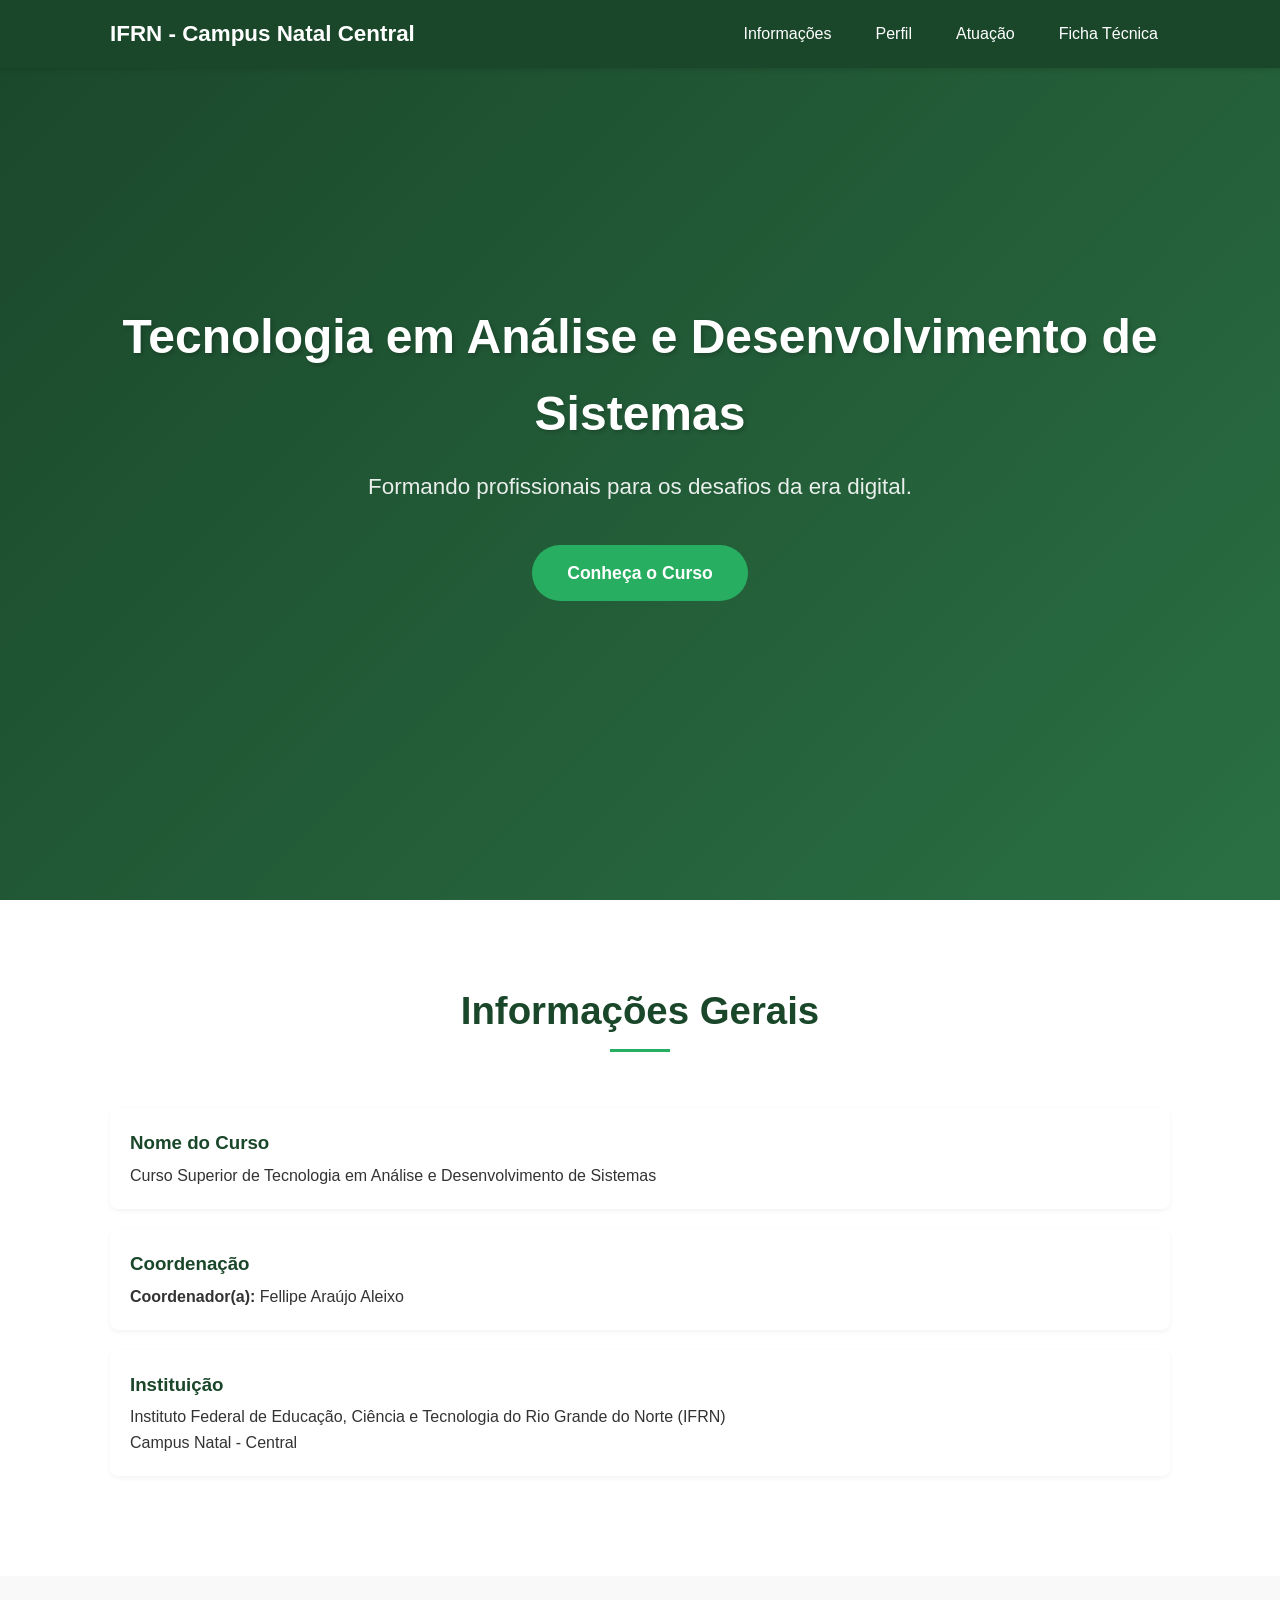
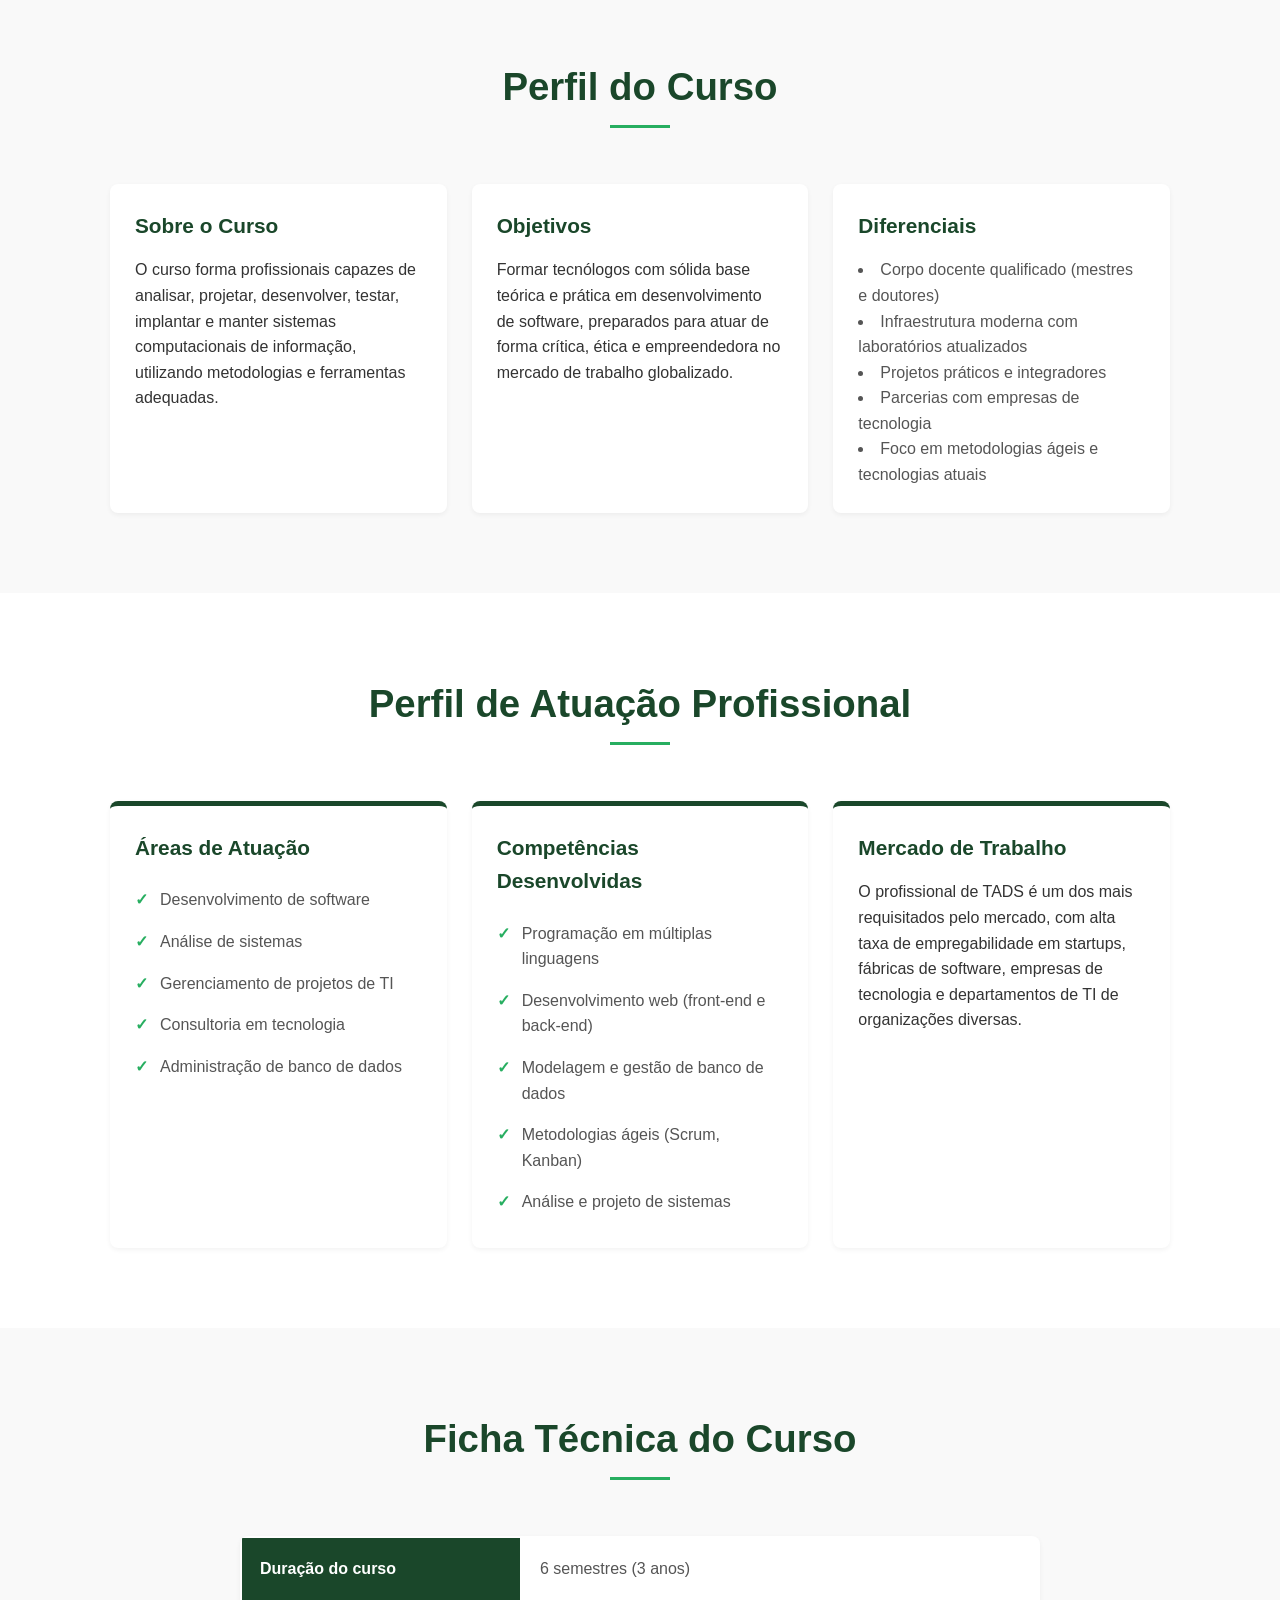
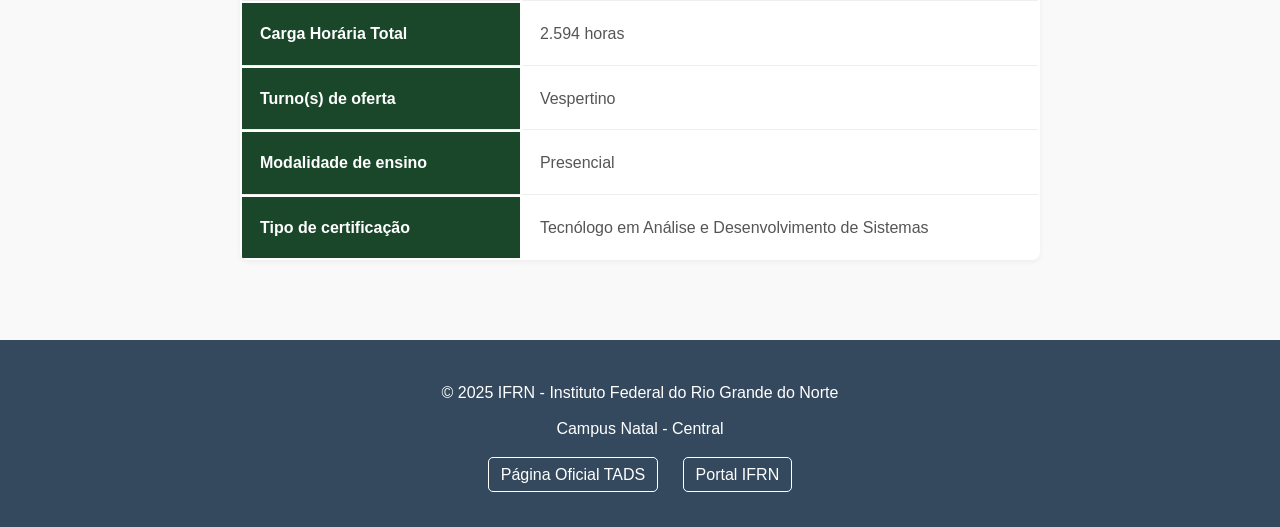
==== LandingPage/landingpage.html @ 61e65e61 "atividade finalizada" ====
<!DOCTYPE html>
<html lang="pt-BR">
<head>
    <meta charset="UTF-8">
    <meta name="viewport" content="width=device-width, initial-scale=1.0">
    <title>TADS - Análise e Desenvolvimento de Sistemas - IFRN</title>
    <link rel="stylesheet" href="landingpage.css">
</head>
<body>

    <header>
        <nav class="container">
            <h1>IFRN - Campus Natal Central</h1>
            <ul class="nav-menu">
                <li><a href="#informacoes">Informações</a></li>
                <li><a href="#perfil-curso">Perfil</a></li>
                <li><a href="#atuacao">Atuação</a></li>
                <li><a href="#ficha-tecnica">Ficha Técnica</a></li>
            </ul>
        </nav>
    </header>

    <section class="hero">
        <div class="hero-content">
            <h1>Tecnologia em Análise e Desenvolvimento de Sistemas</h1>
            <p class="hero-subtitle">Formando profissionais para os desafios da era digital.</p>
            <a href="#informacoes" class="btn-cta">Conheça o Curso</a>
        </div>
    </section>

    <section id="informacoes">
        <div class="container">
            <h2 class="section-title">Informações Gerais</h2>
            <div class="info-box">
                <h3>Nome do Curso</h3>
                <p>Curso Superior de Tecnologia em Análise e Desenvolvimento de Sistemas</p>
            </div>
            <div class="info-box">
                <h3>Coordenação</h3>
                <p><strong>Coordenador(a):</strong> Fellipe Araújo Aleixo</p>
            </div>
            <div class="info-box">
                <h3>Instituição</h3>
                <p>Instituto Federal de Educação, Ciência e Tecnologia do Rio Grande do Norte (IFRN)</p>
                <p>Campus Natal - Central</p>
            </div>
        </div>
    </section>

    <section id="perfil-curso" class="section-bg-light">
        <div class="container">
            <h2 class="section-title">Perfil do Curso</h2>
            <div class="content-grid">
                <div class="content-card">
                    <h3>Sobre o Curso</h3>
                    <p>O curso forma profissionais capazes de analisar, projetar, desenvolver, testar, implantar e manter sistemas computacionais de informação, utilizando metodologias e ferramentas adequadas.</p>
                </div>
                <div class="content-card">
                    <h3>Objetivos</h3>
                    <p>Formar tecnólogos com sólida base teórica e prática em desenvolvimento de software, preparados para atuar de forma crítica, ética e empreendedora no mercado de trabalho globalizado.</p>
                </div>
                <div class="content-card">
                    <h3>Diferenciais</h3>
                    <ul>
                        <li>Corpo docente qualificado (mestres e doutores)</li>
                        <li>Infraestrutura moderna com laboratórios atualizados</li>
                        <li>Projetos práticos e integradores</li>
                        <li>Parcerias com empresas de tecnologia</li>
                        <li>Foco em metodologias ágeis e tecnologias atuais</li>
                    </ul>
                </div>
            </div>
        </div>
    </section>

    <section id="atuacao">
        <div class="container">
            <h2 class="section-title">Perfil de Atuação Profissional</h2>
            <div class="atuacao-grid">
                <div class="atuacao-card">
                    <h3>Áreas de Atuação</h3>
                    <ul>
                        <li>Desenvolvimento de software</li>
                        <li>Análise de sistemas</li>
                        <li>Gerenciamento de projetos de TI</li>
                        <li>Consultoria em tecnologia</li>
                        <li>Administração de banco de dados</li>
                    </ul>
                </div>
                <div class="atuacao-card">
                    <h3>Competências Desenvolvidas</h3>
                    <ul>
                        <li>Programação em múltiplas linguagens</li>
                        <li>Desenvolvimento web (front-end e back-end)</li>
                        <li>Modelagem e gestão de banco de dados</li>
                        <li>Metodologias ágeis (Scrum, Kanban)</li>
                        <li>Análise e projeto de sistemas</li>
                    </ul>
                </div>
                <div class="atuacao-card">
                    <h3>Mercado de Trabalho</h3>
                    <p>O profissional de TADS é um dos mais requisitados pelo mercado, com alta taxa de empregabilidade em startups, fábricas de software, empresas de tecnologia e departamentos de TI de organizações diversas.</p>
                </div>
            </div>
        </div>
    </section>

    <section id="ficha-tecnica" class="section-bg-light">
        <div class="container">
            <h2 class="section-title">Ficha Técnica do Curso</h2>
            <table class="ficha-table">
                <tbody>
                    <tr>
                        <th>Duração do curso</th>
                        <td>6 semestres (3 anos)</td>
                    </tr>
                    <tr>
                        <th>Carga Horária Total</th>
                        <td>2.594 horas</td>
                    </tr>
                    <tr>
                        <th>Turno(s) de oferta</th>
                        <td>Vespertino</td>
                    </tr>
                    <tr>
                        <th>Modalidade de ensino</th>
                        <td>Presencial</td>
                    </tr>
                    <tr>
                        <th>Tipo de certificação</th>
                        <td>Tecnólogo em Análise e Desenvolvimento de Sistemas</td>
                    </tr>
                </tbody>
            </table>
        </div>
    </section>

    <footer>
        <div class="container">
            <p>&copy; 2025 IFRN - Instituto Federal do Rio Grande do Norte</p>
            <p>Campus Natal - Central</p>
            <div class="footer-links">
                <a href="https://diatinf.ifrn.edu.br/cursos/tecnologia-em-analise-e-desenvolvimento-de-sistemas/" target="_blank">Página Oficial TADS</a>
                <a href="https://portal.ifrn.edu.br/" target="_blank">Portal IFRN</a>
            </div>
        </div>
    </footer>

</body>
</html>
---- LandingPage/landingpage.css ----
* {
    margin: 0;
    padding: 0;
    box-sizing: border-box;
}

:root {
    --primary-color: #1a472a;
    --secondary-color: #27ae60;
    --light-bg: #f9f9f9;
    --text-color: #333;
    --text-secondary: #555;
    --white-color: #ffffff;
}

html {
    scroll-behavior: smooth;
}

body {
    font-family: 'Verdana', Geneva, sans-serif;
    line-height: 1.6;
    color: var(--text-color);
}

.container {
    max-width: 1100px;
    margin: 0 auto;
    padding: 0 20px;
}

header {
    background-color: var(--primary-color);
    color: var(--white-color);
    padding: 1rem 0;
    position: fixed;
    width: 100%;
    top: 0;
    z-index: 1000;
    box-shadow: 0 2px 4px rgba(0, 0, 0, 0.1);
}

header nav {
    display: flex;
    justify-content: space-between;
    align-items: center;
}

header h1 {
    font-size: 1.4rem;
}

.nav-menu {
    list-style: none;
    display: flex;
}

.nav-menu li {
    margin-left: 20px;
}

.nav-menu li a {
    color: var(--white-color);
    text-decoration: none;
    padding: 8px 12px;
    border-radius: 5px;
    transition: background-color 0.3s;
}

.nav-menu li a:hover {
    background-color: rgba(255, 255, 255, 0.15);
}

.hero {
    background: linear-gradient(135deg, var(--primary-color) 0%, #2a6f44 100%);
    color: var(--white-color);
    height: 100vh;
    display: flex;
    align-items: center;
    justify-content: center;
    text-align: center;
    padding: 0 20px;
}

.hero-content h1 {
    font-size: 3rem;
    margin-bottom: 1rem;
    text-shadow: 2px 2px 4px rgba(0, 0, 0, 0.2);
}

.hero-subtitle {
    font-size: 1.4rem;
    margin-bottom: 2.5rem;
    opacity: 0.9;
}

.btn-cta {
    display: inline-block;
    background-color: var(--secondary-color);
    color: var(--white-color);
    padding: 14px 35px;
    text-decoration: none;
    border-radius: 30px;
    font-size: 1.1rem;
    font-weight: bold;
    transition: transform 0.3s, box-shadow 0.3s;
}

.btn-cta:hover {
    transform: translateY(-2px);
    box-shadow: 0 4px 15px rgba(0, 0, 0, 0.2);
}

section {
    padding: 80px 0;
}

.section-bg-light {
    background-color: var(--light-bg);
}

.section-title {
    text-align: center;
    font-size: 2.4rem;
    margin-bottom: 3.5rem;
    color: var(--primary-color);
    position: relative;
}

.section-title::after {
    content: '';
    display: block;
    width: 60px;
    height: 3px;
    background: var(--secondary-color);
    margin: 8px auto 0;
}

.info-box {
    background: var(--white-color);
    padding: 20px;
    margin-bottom: 20px;
    border-radius: 8px;
    box-shadow: 0 2px 5px rgba(0,0,0,0.05);
}

.info-box h3 {
    color: var(--primary-color);
    margin-bottom: 5px;
}

.content-grid {
    display: grid;
    grid-template-columns: repeat(auto-fit, minmax(300px, 1fr));
    gap: 25px;
}

.content-card {
    background: var(--white-color);
    padding: 25px;
    border-radius: 8px;
    box-shadow: 0 2px 5px rgba(0,0,0,0.05);
}

.content-card h3 {
    color: var(--primary-color);
    margin-bottom: 15px;
    font-size: 1.3rem;
}

.content-card ul {
    list-style-position: inside;
    color: var(--text-secondary);
}

.atuacao-grid {
    display: grid;
    grid-template-columns: repeat(auto-fit, minmax(300px, 1fr));
    gap: 25px;
}

.atuacao-card {
    background: var(--white-color);
    padding: 25px;
    border-radius: 8px;
    box-shadow: 0 2px 5px rgba(0,0,0,0.05);
    border-top: 5px solid var(--primary-color);
}

.atuacao-card h3 {
    color: var(--primary-color);
    margin-bottom: 15px;
    font-size: 1.3rem;
}

.atuacao-card ul {
    list-style: none;
    padding-left: 0;
}

.atuacao-card ul li {
    padding: 8px 0;
    color: var(--text-secondary);
    position: relative;
    padding-left: 25px;
}

.atuacao-card ul li::before {
    content: '✓';
    position: absolute;
    left: 0;
    color: var(--secondary-color);
    font-weight: bold;
}

.ficha-table {
    width: 100%;
    max-width: 800px;
    margin: 0 auto;
    background: var(--white-color);
    border-radius: 8px;
    overflow: hidden;
    box-shadow: 0 2px 5px rgba(0,0,0,0.05);
}

.ficha-table th,
.ficha-table td {
    padding: 18px;
    text-align: left;
    border-bottom: 1px solid #eee;
}

.ficha-table th {
    background-color: var(--primary-color);
    color: var(--white-color);
    font-weight: bold;
    width: 35%;
}

.ficha-table td {
    color: var(--text-secondary);
}

.ficha-table tr:last-child th,
.ficha-table tr:last-child td {
    border-bottom: none;
}

footer {
    background-color: #34495e;
    color: var(--white-color);
    padding: 40px 0;
    text-align: center;
}

footer p {
    margin-bottom: 10px;
}

.footer-links {
    margin-top: 20px;
}

.footer-links a {
    color: var(--white-color);
    text-decoration: none;
    margin: 0 10px;
    padding: 8px 12px;
    border: 1px solid var(--white-color);
    border-radius: 5px;
    transition: background-color 0.3s;
}

.footer-links a:hover {
    background-color: rgba(255, 255, 255, 0.15);
}

@media (max-width: 768px) {
    header nav {
        flex-direction: column;
    }

    .nav-menu {
        flex-direction: column;
        width: 100%;
        text-align: center;
        margin-top: 10px;
    }

    .nav-menu li {
        margin: 5px 0;
    }

    .hero-content h1 {
        font-size: 2.2rem;
    }

    .hero-subtitle {
        font-size: 1.2rem;
    }
    
    .section-title {
        font-size: 2rem;
    }

    .ficha-table th,
    .ficha-table td {
        display: block;
        width: 100%;
    }

    .ficha-table th {
        border-bottom: none;
    }
}
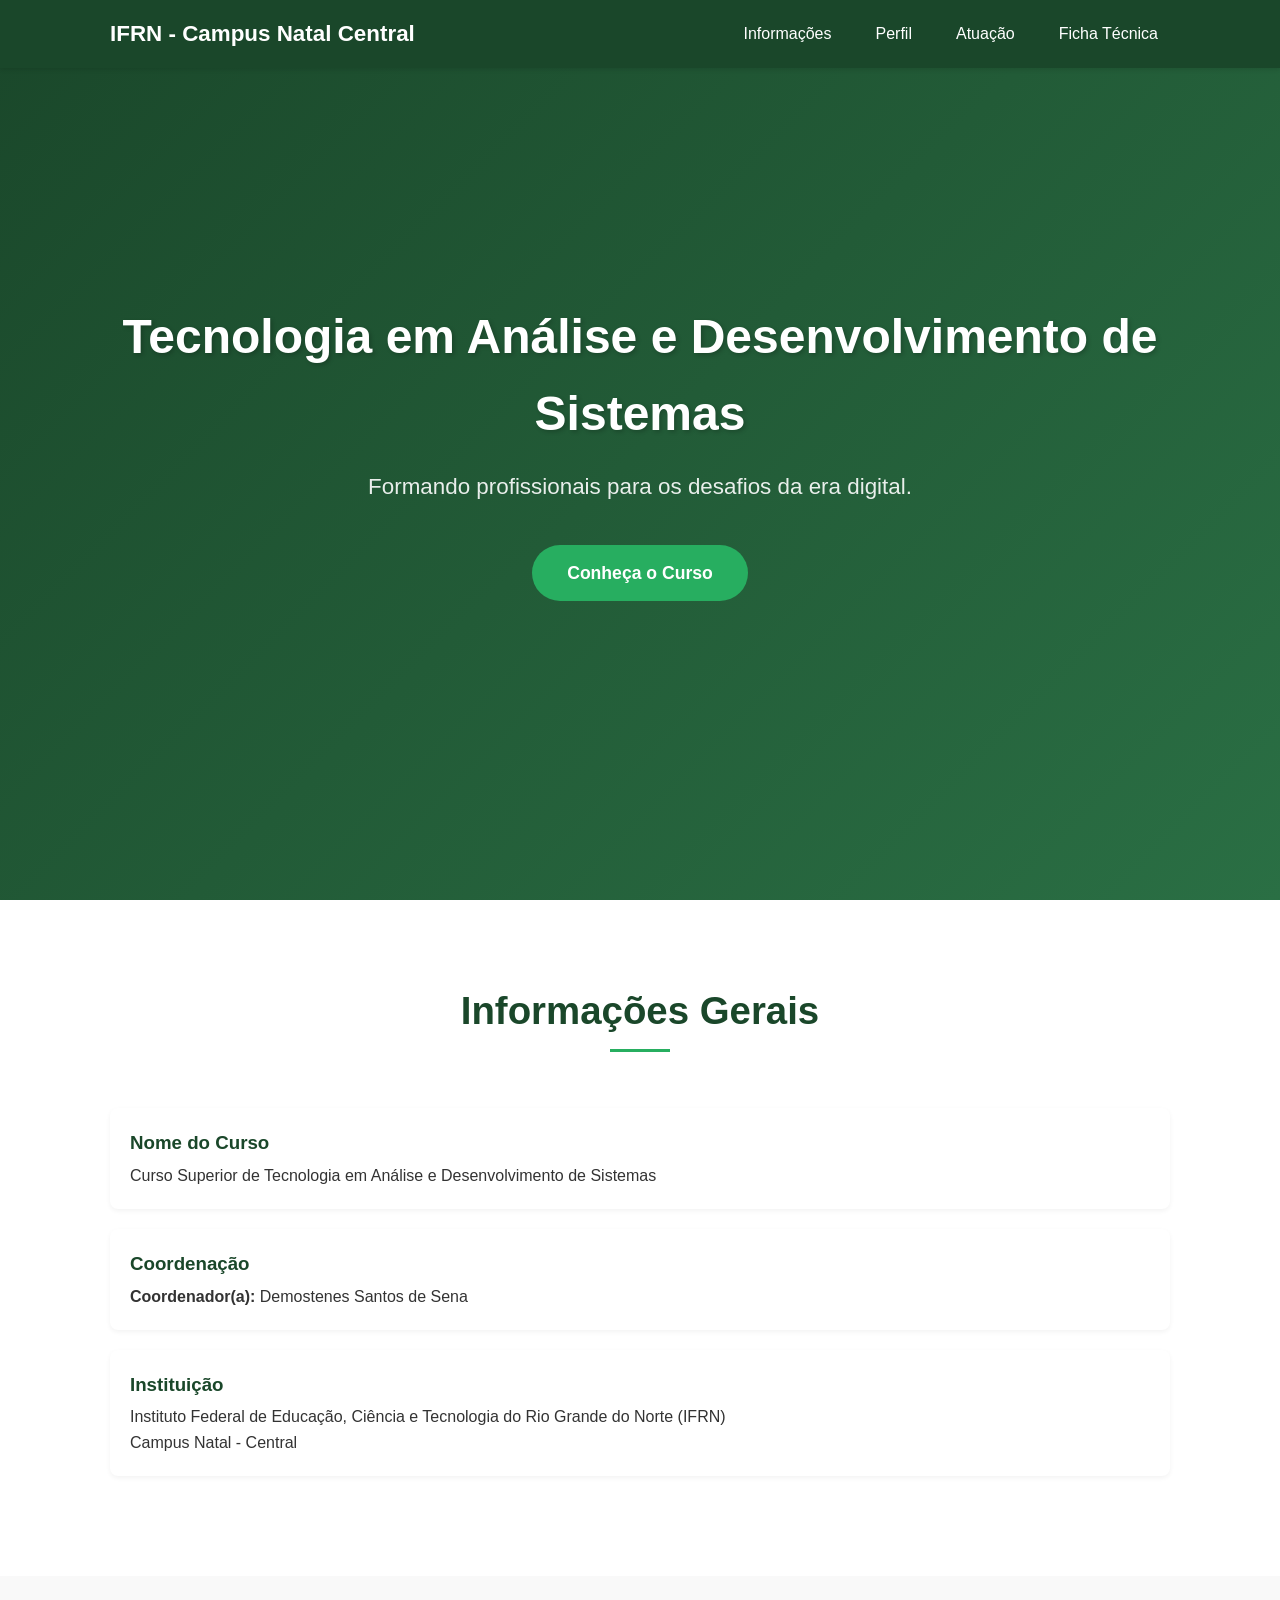
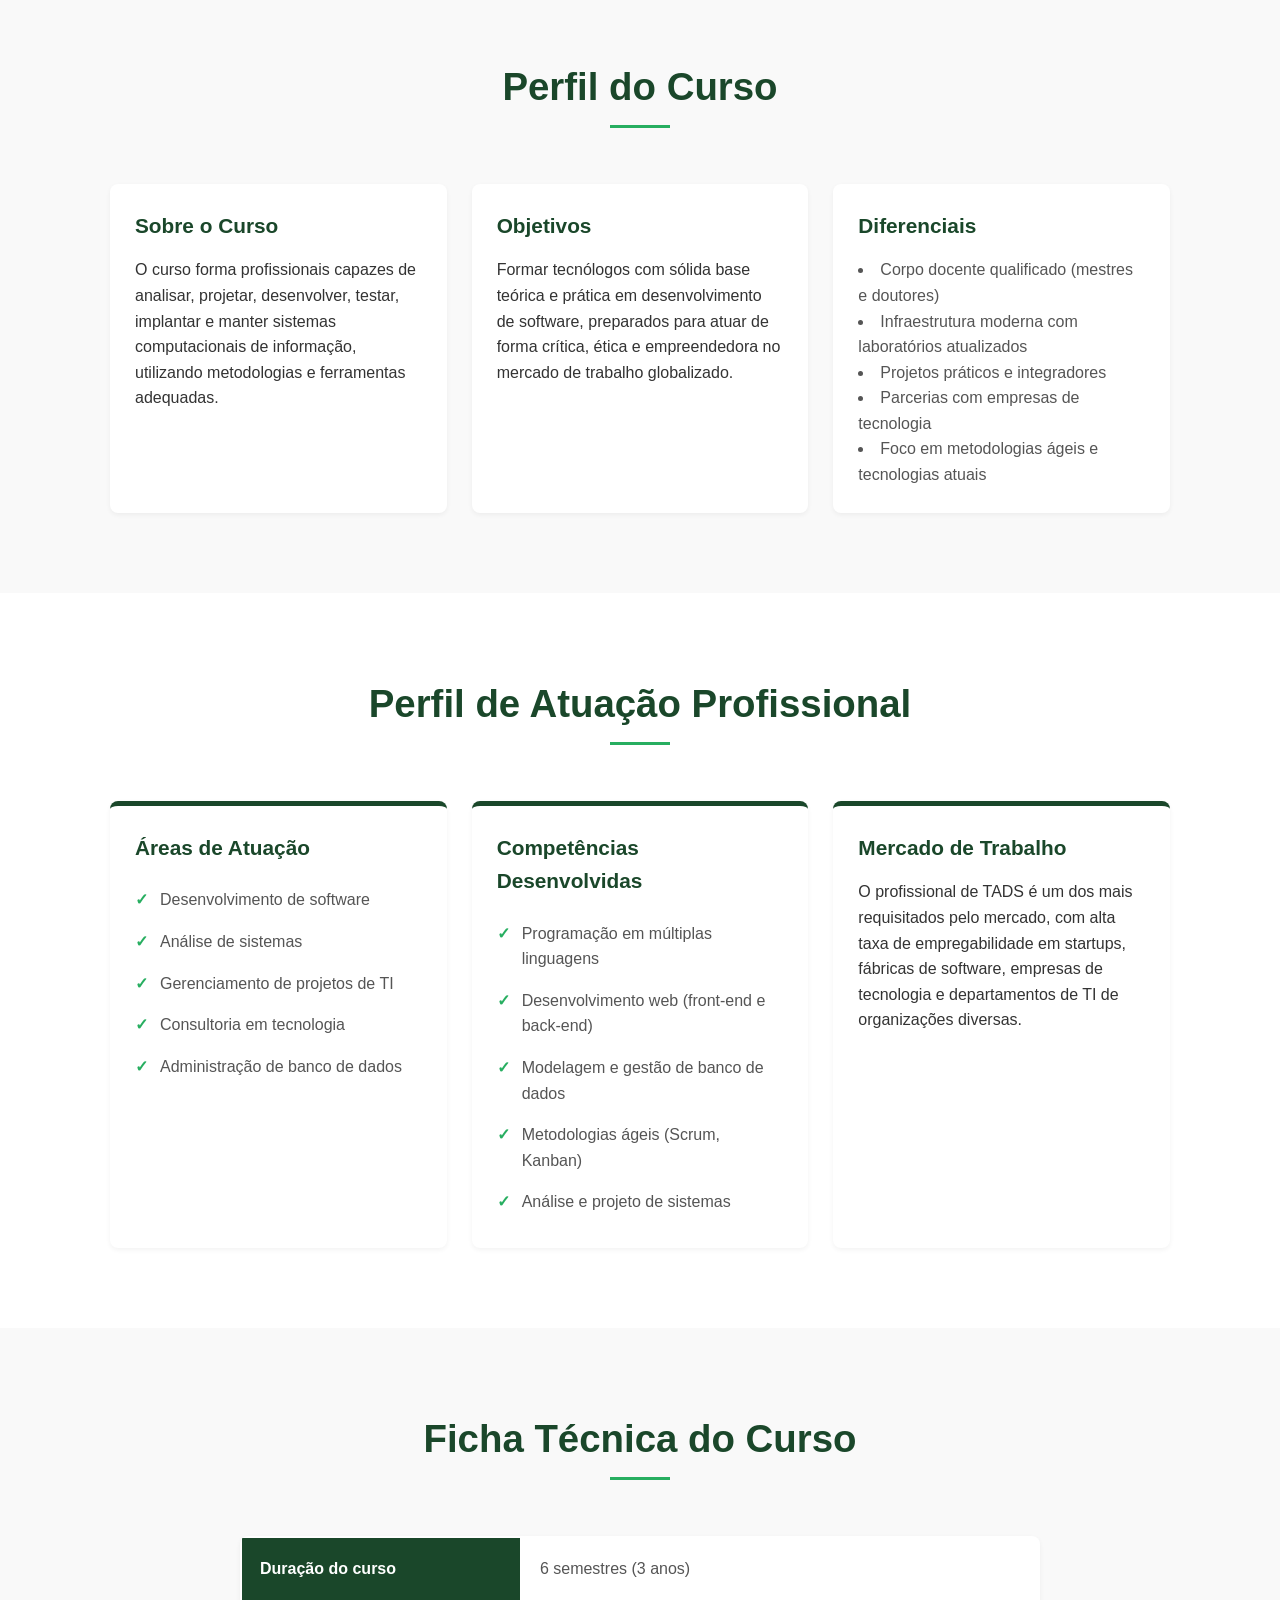
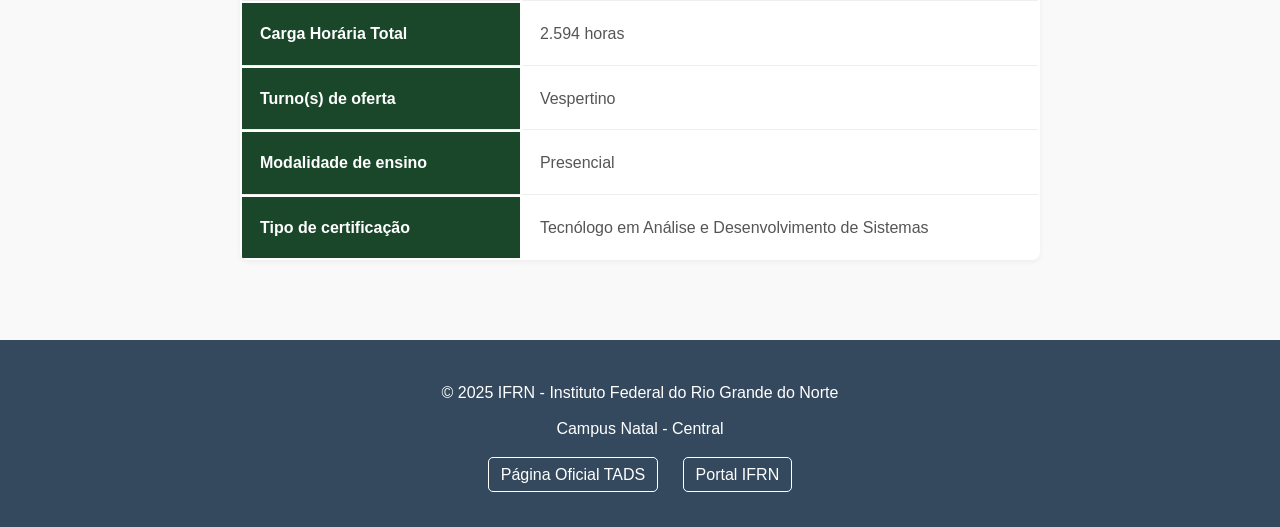
==== commit f0336de0: "corrigido erro na landing page" ====
--- a/LandingPage/landingpage.html
+++ b/LandingPage/landingpage.html
@@ -37,7 +37,7 @@
             </div>
             <div class="info-box">
                 <h3>Coordenação</h3>
-                <p><strong>Coordenador(a):</strong> Fellipe Araújo Aleixo</p>
+                <p><strong>Coordenador(a):</strong> Demostenes Santos de Sena</p>
             </div>
             <div class="info-box">
                 <h3>Instituição</h3>
